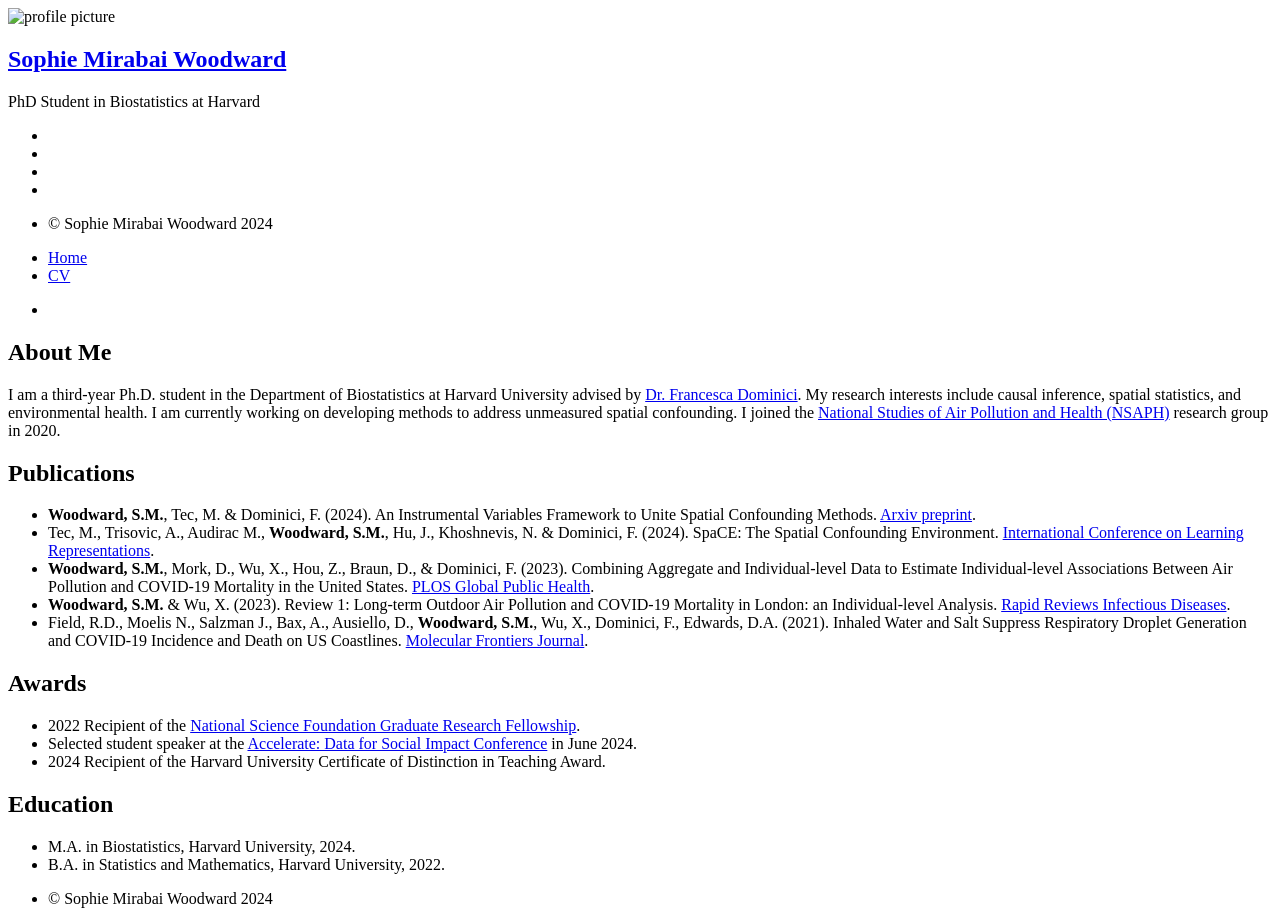
==== public/index.html @ 2229dc6b "adding all files" ====
<!doctype html>
<html
  dir="ltr"
  lang="en"
  data-theme=""
  
    class="html theme--light"
  
><head>
  <meta charset="utf-8" />
  <title>
    Sophie Mirabai Woodward
        |
        Welcome to My Site
      

    

  </title>

  <meta name="generator" content="Hugo 0.138.0"><meta name="viewport" content="width=device-width,initial-scale=1,viewport-fit=cover" />
  <meta name="author" content="Sophie Mirabai Woodward" />
  <meta
    name="description"
    content="PhD Student in Biostatistics at Harvard"
  />
  
  
    
    
    <link
      rel="stylesheet"
      href="/scss/main.min.8d4fad7e6916ad2e291e8d97ada157c70350d6d7150fea137e7243340967befb.css"
      integrity="sha256-jU&#43;tfmkWrS4pHo2XraFXxwNQ1tcVD&#43;oTfnJDNAlnvvs="
      crossorigin="anonymous"
      type="text/css"
    />
  

  
  <link
    rel="stylesheet"
    href="/css/markupHighlight.min.73ccfdf28df555e11009c13c20ced067af3cb021504cba43644c705930428b00.css"
    integrity="sha256-c8z98o31VeEQCcE8IM7QZ688sCFQTLpDZExwWTBCiwA="
    crossorigin="anonymous"
    type="text/css"
  />
  
  
  <link
    rel="stylesheet"
    href="/fontawesome/css/fontawesome.min.137b1cf3cea9a8adb7884343a9a5ddddf4280f59153f74dc782fb7f7bf0d0519.css"
    integrity="sha256-E3sc886pqK23iENDqaXd3fQoD1kVP3TceC&#43;3978NBRk="
    crossorigin="anonymous"
    type="text/css"
  />
  
  <link
    rel="stylesheet"
    href="/fontawesome/css/solid.min.e65dc5b48fb5f39b142360c57c3a215744c94e56c755c929cc3e88fe12aab4d3.css"
    integrity="sha256-5l3FtI&#43;185sUI2DFfDohV0TJTlbHVckpzD6I/hKqtNM="
    crossorigin="anonymous"
    type="text/css"
  />
  
  <link
    rel="stylesheet"
    href="/fontawesome/css/regular.min.6f4f16d58da1c82c0c3a3436e021a3d39b4742f741192c546e73e947eacfd92f.css"
    integrity="sha256-b08W1Y2hyCwMOjQ24CGj05tHQvdBGSxUbnPpR&#43;rP2S8="
    crossorigin="anonymous"
    type="text/css"
  />
  
  <link
    rel="stylesheet"
    href="/fontawesome/css/brands.min.e10425ad768bc98ff1fb272a0ac8420f9d1ba22f0612c08ff1010c95080ffe7e.css"
    integrity="sha256-4QQlrXaLyY/x&#43;ycqCshCD50boi8GEsCP8QEMlQgP/n4="
    crossorigin="anonymous"
    type="text/css"
  />
  
  <link rel="shortcut icon" href="/favicon.ico" type="image/x-icon" />
  <link rel="apple-touch-icon" sizes="180x180" href="/apple-touch-icon.png" />
  <link rel="icon" type="image/png" sizes="32x32" href="/favicon-32x32.png" />
  <link rel="icon" type="image/png" sizes="16x16" href="/favicon-16x16.png" />

  <link rel="canonical" href="https://example.org/" />

  
  <link rel="alternate" type="application/rss+xml" href="/index.xml" title="My New Hugo Site" />
  
  
  
  <script
    type="text/javascript"
    src="/js/anatole-header.min.f9132794301a01ff16550ed66763482bd848f62243d278f5e550229a158bfd32.js"
    integrity="sha256-&#43;RMnlDAaAf8WVQ7WZ2NIK9hI9iJD0nj15VAimhWL/TI="
    crossorigin="anonymous"
  ></script>

  
    
    
    <script
      type="text/javascript"
      src="/js/anatole-theme-switcher.min.d6d329d93844b162e8bed1e915619625ca91687952177552b9b3e211014a2957.js"
      integrity="sha256-1tMp2ThEsWLovtHpFWGWJcqRaHlSF3VSubPiEQFKKVc="
      crossorigin="anonymous"
    ></script>
  

  

  


  
  
  <meta name="twitter:card" content="summary">
  <meta name="twitter:title" content="Welcome to My Site">
  <meta name="twitter:description" content="About Me I am a third-year Ph.D. student in the Department of Biostatistics at Harvard University advised by Dr. Francesca Dominici. My research interests include causal inference, spatial statistics, and environmental health. I am currently working on developing methods to address unmeasured spatial confounding. I joined the National Studies of Air Pollution and Health (NSAPH) research group in 2020.
Publications Woodward, S.M., Tec, M. &amp; Dominici, F. (2024). An Instrumental Variables Framework to Unite Spatial Confounding Methods. Arxiv preprint. Tec, M., Trisovic, A., Audirac M., Woodward, S.M., Hu, J., Khoshnevis, N. &amp; Dominici, F. (2024). SpaCE: The Spatial Confounding Environment. International Conference on Learning Representations. Woodward, S.M., Mork, D., Wu, X., Hou, Z., Braun, D., &amp; Dominici, F. (2023). Combining Aggregate and Individual-level Data to Estimate Individual-level Associations Between Air Pollution and COVID-19 Mortality in the United States. PLOS Global Public Health. Woodward, S.M. &amp; Wu, X. (2023). Review 1: Long-term Outdoor Air Pollution and COVID-19 Mortality in London: an Individual-level Analysis. Rapid Reviews Infectious Diseases. Field, R.D., Moelis N., Salzman J., Bax, A., Ausiello, D., Woodward, S.M., Wu, X., Dominici, F., Edwards, D.A. (2021). Inhaled Water and Salt Suppress Respiratory Droplet Generation and COVID-19 Incidence and Death on US Coastlines. Molecular Frontiers Journal. Awards 2022 Recipient of the National Science Foundation Graduate Research Fellowship. Selected student speaker at the Accelerate: Data for Social Impact Conference in June 2024. 2024 Recipient of the Harvard University Certificate of Distinction in Teaching Award. Education M.A. in Biostatistics, Harvard University, 2024. B.A. in Statistics and Mathematics, Harvard University, 2022.">



  
  <meta property="og:url" content="https://example.org/">
  <meta property="og:site_name" content="My New Hugo Site">
  <meta property="og:title" content="Welcome to My Site">
  <meta property="og:description" content="About Me I am a third-year Ph.D. student in the Department of Biostatistics at Harvard University advised by Dr. Francesca Dominici. My research interests include causal inference, spatial statistics, and environmental health. I am currently working on developing methods to address unmeasured spatial confounding. I joined the National Studies of Air Pollution and Health (NSAPH) research group in 2020.
Publications Woodward, S.M., Tec, M. &amp; Dominici, F. (2024). An Instrumental Variables Framework to Unite Spatial Confounding Methods. Arxiv preprint. Tec, M., Trisovic, A., Audirac M., Woodward, S.M., Hu, J., Khoshnevis, N. &amp; Dominici, F. (2024). SpaCE: The Spatial Confounding Environment. International Conference on Learning Representations. Woodward, S.M., Mork, D., Wu, X., Hou, Z., Braun, D., &amp; Dominici, F. (2023). Combining Aggregate and Individual-level Data to Estimate Individual-level Associations Between Air Pollution and COVID-19 Mortality in the United States. PLOS Global Public Health. Woodward, S.M. &amp; Wu, X. (2023). Review 1: Long-term Outdoor Air Pollution and COVID-19 Mortality in London: an Individual-level Analysis. Rapid Reviews Infectious Diseases. Field, R.D., Moelis N., Salzman J., Bax, A., Ausiello, D., Woodward, S.M., Wu, X., Dominici, F., Edwards, D.A. (2021). Inhaled Water and Salt Suppress Respiratory Droplet Generation and COVID-19 Incidence and Death on US Coastlines. Molecular Frontiers Journal. Awards 2022 Recipient of the National Science Foundation Graduate Research Fellowship. Selected student speaker at the Accelerate: Data for Social Impact Conference in June 2024. 2024 Recipient of the Harvard University Certificate of Distinction in Teaching Award. Education M.A. in Biostatistics, Harvard University, 2024. B.A. in Statistics and Mathematics, Harvard University, 2022.">
  <meta property="og:locale" content="en_us">
  <meta property="og:type" content="website">



  
  <script type="application/ld+json">
    {
      "@context": "http://schema.org",
      "@type": "WebSite",
      "name": "My New Hugo Site",
      "url": "https:\/\/example.org\/",
      "description": "PhD Student in Biostatistics at Harvard",
      "thumbnailUrl": "https:\/\/example.org\/",
      "license": ""
    }
  </script>


</head>
<body class="body">
    <div class="wrapper">
      <aside
        
          class="wrapper__sidebar"
        
      ><div
  class="sidebar
    animated fadeInDown
  "
>
  <div class="sidebar__content">
    <div class="sidebar__introduction">
      <img
        class="sidebar__introduction-profileimage"
        src="/images/profile.png"
        alt="profile picture"
      />
      
        <div class="sidebar__introduction-title">
          <h1>
            <a href="/">Sophie Mirabai Woodward</a>
          </h1>
        </div>
      
      <div class="sidebar__introduction-description">
        <p>PhD Student in Biostatistics at Harvard</p>
      </div>
    </div>
    <ul class="sidebar__list">
      
        <li class="sidebar__list-item">
          <a
            href="mailto:swoodward@g.harvard.edu"
            target="_blank"
            rel="noopener me"
            aria-label="Email"
            title="Email"
          >
            <i class="fas fa-envelope fa-2x" aria-hidden="true"></i>
          </a>
        </li>
      
        <li class="sidebar__list-item">
          <a
            href="https://github.com/sophi890"
            target="_blank"
            rel="noopener me"
            aria-label="GitHub"
            title="GitHub"
          >
            <i class="fab fa-github fa-2x" aria-hidden="true"></i>
          </a>
        </li>
      
        <li class="sidebar__list-item">
          <a
            href="https://scholar.google.com/citations?user=D5qlWOwAAAAJ&amp;hl=en"
            target="_blank"
            rel="noopener me"
            aria-label="Google Scholar"
            title="Google Scholar"
          >
            <i class="fas fa-graduation-cap fa-2x" aria-hidden="true"></i>
          </a>
        </li>
      
        <li class="sidebar__list-item">
          <a
            href="https://www.linkedin.com/in/sophie-woodward-b35a68293/"
            target="_blank"
            rel="noopener me"
            aria-label="Linkedin"
            title="Linkedin"
          >
            <i class="fab fa-linkedin fa-2x" aria-hidden="true"></i>
          </a>
        </li>
      
    </ul>
  </div><footer class="footer footer__sidebar">
  <ul class="footer__list">
    <li class="footer__item">
      &copy;
      
        Sophie Mirabai Woodward
        2024
      
    </li>
    
  </ul>
</footer>
  
  <script
    type="text/javascript"
    src="/js/medium-zoom.min.1248fa75275e5ef0cbef27e8c1e27dc507c445ae3a2c7d2ed0be0809555dac64.js"
    integrity="sha256-Ekj6dSdeXvDL7yfoweJ9xQfERa46LH0u0L4ICVVdrGQ="
    crossorigin="anonymous"
  ></script></div>
</aside>
      <main
        
          class="wrapper__main"
        
      >
        <header class="header"><div
  class="
    animated fadeInDown
  "
>
  <a role="button" class="navbar-burger" data-target="navMenu" aria-label="menu" aria-expanded="false">
    <span aria-hidden="true" class="navbar-burger__line"></span>
    <span aria-hidden="true" class="navbar-burger__line"></span>
    <span aria-hidden="true" class="navbar-burger__line"></span>
  </a>
  <nav class="nav">
    <ul class="nav__list" id="navMenu">
      
      
        
        
          <li class="nav__list-item">
            
            <a
              
                class="nav__link--active"
              
              href="/"
              
              title=""
              >Home</a
            >
          </li>
        

      
        
        
          <li class="nav__list-item">
            
            <a
              
              href="/post/"
              
              title=""
              >CV</a
            >
          </li>
        

      
    </ul>
    <ul class="nav__list nav__list--end">
      
      
        <li class="nav__list-item">
          <div class="themeswitch">
            <a title="Switch Theme">
              <i class="fas fa-adjust fa-fw" aria-hidden="true"></i>
            </a>
          </div>
        </li>
      
    </ul>
  </nav>
</div>
</header>
  <div
    class="post 
      animated fadeInDown
    "
  >
    <div class="post__content">
      <h2 id="about-me">About Me</h2>
<p>I am a third-year Ph.D. student in the Department of Biostatistics at Harvard University advised by <a href="https://scholar.google.co.uk/citations?user=RSwElNMAAAAJ&amp;hl=en">Dr. Francesca Dominici</a>. My research interests include causal inference, spatial statistics, and environmental health. I am currently working on developing methods to address unmeasured spatial confounding. I joined the <a href="https://www.hsph.harvard.edu/nsaph/">National Studies of Air Pollution and Health (NSAPH)</a> research group in 2020.</p>
<h2 id="publications">Publications</h2>
<ul>
<li><strong>Woodward, S.M.</strong>, Tec, M. &amp; Dominici, F. (2024). An Instrumental Variables Framework to Unite Spatial Confounding Methods.  <a href="https://arxiv.org/pdf/2411.10381">Arxiv preprint</a>.</li>
<li>Tec, M., Trisovic, A., Audirac M., <strong>Woodward, S.M.</strong>, Hu, J., Khoshnevis, N. &amp; Dominici, F. (2024). SpaCE: The Spatial Confounding Environment. <a href="https://openreview.net/forum?id=D9rJdtmIG6">International Conference on Learning Representations</a>.</li>
<li><strong>Woodward, S.M.</strong>, Mork, D., Wu, X., Hou, Z., Braun, D., &amp; Dominici, F. (2023). Combining Aggregate and Individual-level Data to Estimate Individual-level Associations Between Air Pollution and COVID-19 Mortality in the United States. <a href="https://journals.plos.org/globalpublichealth/article?id=10.1371/journal.pgph.0002178">PLOS Global Public Health</a>.</li>
<li><strong>Woodward, S.M.</strong> &amp; Wu, X. (2023). Review 1: Long-term Outdoor Air Pollution and COVID-19 Mortality in London: an Individual-level Analysis. <a href="https://rrid.mitpress.mit.edu/pub/rl8c7w1b/release/1">Rapid Reviews Infectious Diseases</a>.</li>
<li>Field, R.D., Moelis N., Salzman J., Bax, A., Ausiello, D., <strong>Woodward, S.M.</strong>, Wu, X., Dominici, F., Edwards, D.A. (2021). Inhaled Water and Salt Suppress Respiratory Droplet Generation and COVID-19 Incidence and Death on US Coastlines. <a href="https://www.worldscientific.com/doi/abs/10.1142/S2529732521400058">Molecular Frontiers Journal</a>.</li>
</ul>
<h2 id="awards">Awards</h2>
<ul>
<li>2022 Recipient of the <a href="https://community.amstat.org/sciencepolicy/blogs/steve-pierson/2022/04/08/2022-nsf-graduate-research-fellowships-include-20?hlmlt=VT">National Science Foundation Graduate Research Fellowship</a>.</li>
<li>Selected student speaker at the <a href="https://data.org/events/accelerate-data-for-social-impact-conference/">Accelerate: Data for Social Impact Conference</a> in June 2024.</li>
<li>2024 Recipient of the Harvard University Certificate of Distinction in Teaching Award.</li>
</ul>
<h2 id="education">Education</h2>
<ul>
<li>M.A. in Biostatistics, Harvard University, 2024.</li>
<li>B.A. in Statistics and Mathematics, Harvard University, 2022.</li>
</ul>

    </div>

    
  </div>

  

  
  
  <div class="pagination">
    

  </div>

      </main>
    </div><footer class="footer footer__base">
  <ul class="footer__list">
    <li class="footer__item">
      &copy;
      
        Sophie Mirabai Woodward
        2024
      
    </li>
    
  </ul>
</footer>
  
  <script
    type="text/javascript"
    src="/js/medium-zoom.min.1248fa75275e5ef0cbef27e8c1e27dc507c445ae3a2c7d2ed0be0809555dac64.js"
    integrity="sha256-Ekj6dSdeXvDL7yfoweJ9xQfERa46LH0u0L4ICVVdrGQ="
    crossorigin="anonymous"
  ></script></body>
</html>
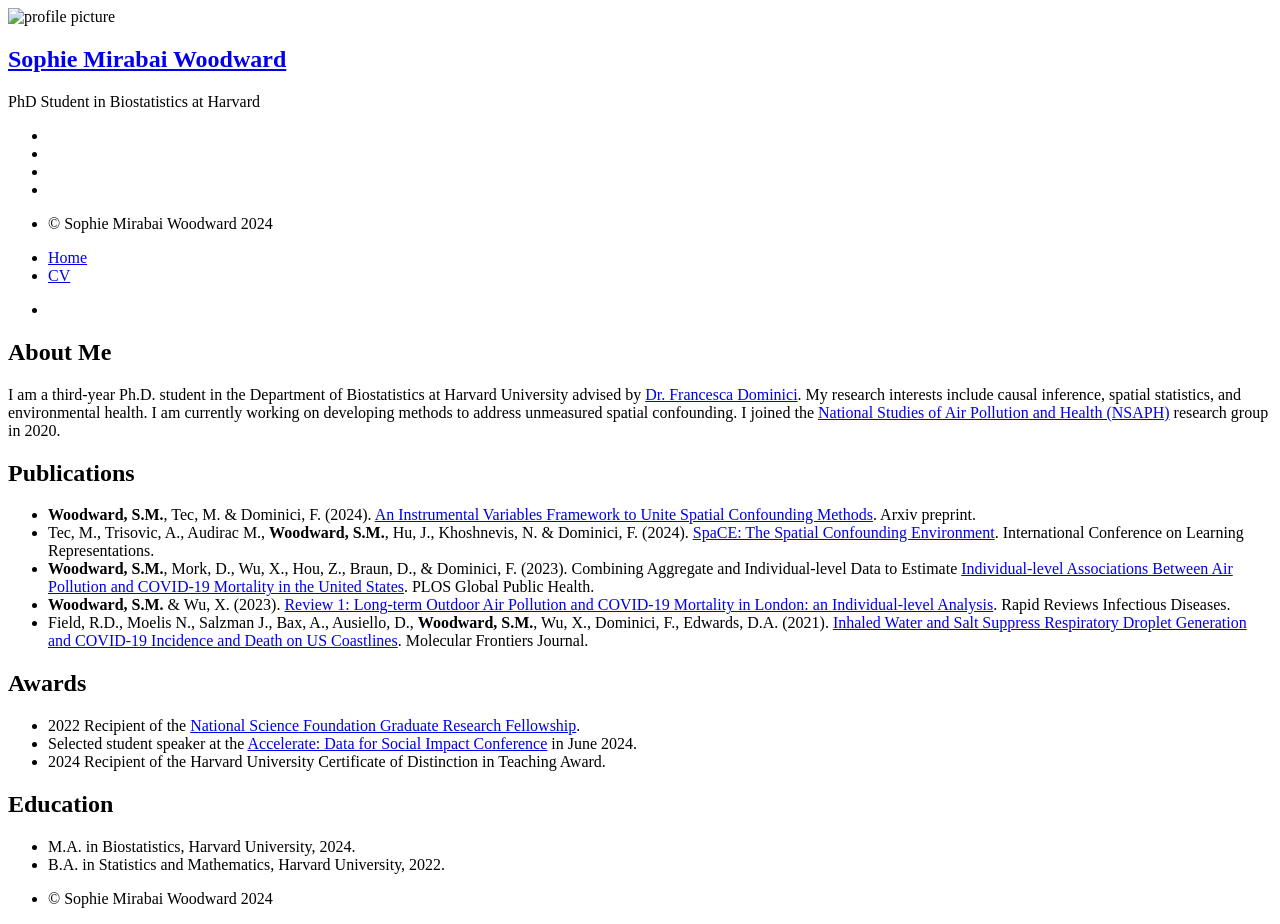
==== commit c16423f9: "adding cv" ====
--- a/public/index.html
+++ b/public/index.html
@@ -6,7 +6,7 @@
   
     class="html theme--light"
   
-><head>
+><head><script src="/livereload.js?mindelay=10&amp;v=2&amp;port=1313&amp;path=livereload" data-no-instant defer></script>
   <meta charset="utf-8" />
   <title>
     Sophie Mirabai Woodward
@@ -84,7 +84,7 @@
   <link rel="icon" type="image/png" sizes="32x32" href="/favicon-32x32.png" />
   <link rel="icon" type="image/png" sizes="16x16" href="/favicon-16x16.png" />
 
-  <link rel="canonical" href="https://example.org/" />
+  <link rel="canonical" href="http://localhost:1313/" />
 
   
   <link rel="alternate" type="application/rss+xml" href="/index.xml" title="My New Hugo Site" />
@@ -124,7 +124,7 @@
 
 
   
-  <meta property="og:url" content="https://example.org/">
+  <meta property="og:url" content="http://localhost:1313/">
   <meta property="og:site_name" content="My New Hugo Site">
   <meta property="og:title" content="Welcome to My Site">
   <meta property="og:description" content="About Me I am a third-year Ph.D. student in the Department of Biostatistics at Harvard University advised by Dr. Francesca Dominici. My research interests include causal inference, spatial statistics, and environmental health. I am currently working on developing methods to address unmeasured spatial confounding. I joined the National Studies of Air Pollution and Health (NSAPH) research group in 2020.
@@ -140,9 +140,9 @@
       "@context": "http://schema.org",
       "@type": "WebSite",
       "name": "My New Hugo Site",
-      "url": "https:\/\/example.org\/",
+      "url": "http:\/\/localhost:1313\/",
       "description": "PhD Student in Biostatistics at Harvard",
-      "thumbnailUrl": "https:\/\/example.org\/",
+      "thumbnailUrl": "http:\/\/localhost:1313\/",
       "license": ""
     }
   </script>
@@ -291,7 +291,7 @@
             
             <a
               
-              href="/post/"
+              href="/cv/cv.pdf"
               
               title=""
               >CV</a
@@ -326,11 +326,11 @@
 <p>I am a third-year Ph.D. student in the Department of Biostatistics at Harvard University advised by <a href="https://scholar.google.co.uk/citations?user=RSwElNMAAAAJ&amp;hl=en">Dr. Francesca Dominici</a>. My research interests include causal inference, spatial statistics, and environmental health. I am currently working on developing methods to address unmeasured spatial confounding. I joined the <a href="https://www.hsph.harvard.edu/nsaph/">National Studies of Air Pollution and Health (NSAPH)</a> research group in 2020.</p>
 <h2 id="publications">Publications</h2>
 <ul>
-<li><strong>Woodward, S.M.</strong>, Tec, M. &amp; Dominici, F. (2024). An Instrumental Variables Framework to Unite Spatial Confounding Methods.  <a href="https://arxiv.org/pdf/2411.10381">Arxiv preprint</a>.</li>
-<li>Tec, M., Trisovic, A., Audirac M., <strong>Woodward, S.M.</strong>, Hu, J., Khoshnevis, N. &amp; Dominici, F. (2024). SpaCE: The Spatial Confounding Environment. <a href="https://openreview.net/forum?id=D9rJdtmIG6">International Conference on Learning Representations</a>.</li>
-<li><strong>Woodward, S.M.</strong>, Mork, D., Wu, X., Hou, Z., Braun, D., &amp; Dominici, F. (2023). Combining Aggregate and Individual-level Data to Estimate Individual-level Associations Between Air Pollution and COVID-19 Mortality in the United States. <a href="https://journals.plos.org/globalpublichealth/article?id=10.1371/journal.pgph.0002178">PLOS Global Public Health</a>.</li>
-<li><strong>Woodward, S.M.</strong> &amp; Wu, X. (2023). Review 1: Long-term Outdoor Air Pollution and COVID-19 Mortality in London: an Individual-level Analysis. <a href="https://rrid.mitpress.mit.edu/pub/rl8c7w1b/release/1">Rapid Reviews Infectious Diseases</a>.</li>
-<li>Field, R.D., Moelis N., Salzman J., Bax, A., Ausiello, D., <strong>Woodward, S.M.</strong>, Wu, X., Dominici, F., Edwards, D.A. (2021). Inhaled Water and Salt Suppress Respiratory Droplet Generation and COVID-19 Incidence and Death on US Coastlines. <a href="https://www.worldscientific.com/doi/abs/10.1142/S2529732521400058">Molecular Frontiers Journal</a>.</li>
+<li><strong>Woodward, S.M.</strong>, Tec, M. &amp; Dominici, F. (2024). <a href="https://arxiv.org/pdf/2411.10381">An Instrumental Variables Framework to Unite Spatial Confounding Methods</a>. Arxiv preprint.</li>
+<li>Tec, M., Trisovic, A., Audirac M., <strong>Woodward, S.M.</strong>, Hu, J., Khoshnevis, N. &amp; Dominici, F. (2024). <a href="https://openreview.net/forum?id=D9rJdtmIG6">SpaCE: The Spatial Confounding Environment</a>. International Conference on Learning Representations.</li>
+<li><strong>Woodward, S.M.</strong>, Mork, D., Wu, X., Hou, Z., Braun, D., &amp; Dominici, F. (2023). Combining Aggregate and Individual-level Data to Estimate <a href="https://journals.plos.org/globalpublichealth/article?id=10.1371/journal.pgph.0002178">Individual-level Associations Between Air Pollution and COVID-19 Mortality in the United States</a>. PLOS Global Public Health.</li>
+<li><strong>Woodward, S.M.</strong> &amp; Wu, X. (2023). <a href="https://rrid.mitpress.mit.edu/pub/rl8c7w1b/release/1">Review 1: Long-term Outdoor Air Pollution and COVID-19 Mortality in London: an Individual-level Analysis</a>. Rapid Reviews Infectious Diseases.</li>
+<li>Field, R.D., Moelis N., Salzman J., Bax, A., Ausiello, D., <strong>Woodward, S.M.</strong>, Wu, X., Dominici, F., Edwards, D.A. (2021). <a href="https://www.worldscientific.com/doi/abs/10.1142/S2529732521400058">Inhaled Water and Salt Suppress Respiratory Droplet Generation and COVID-19 Incidence and Death on US Coastlines</a>. Molecular Frontiers Journal.</li>
 </ul>
 <h2 id="awards">Awards</h2>
 <ul>
